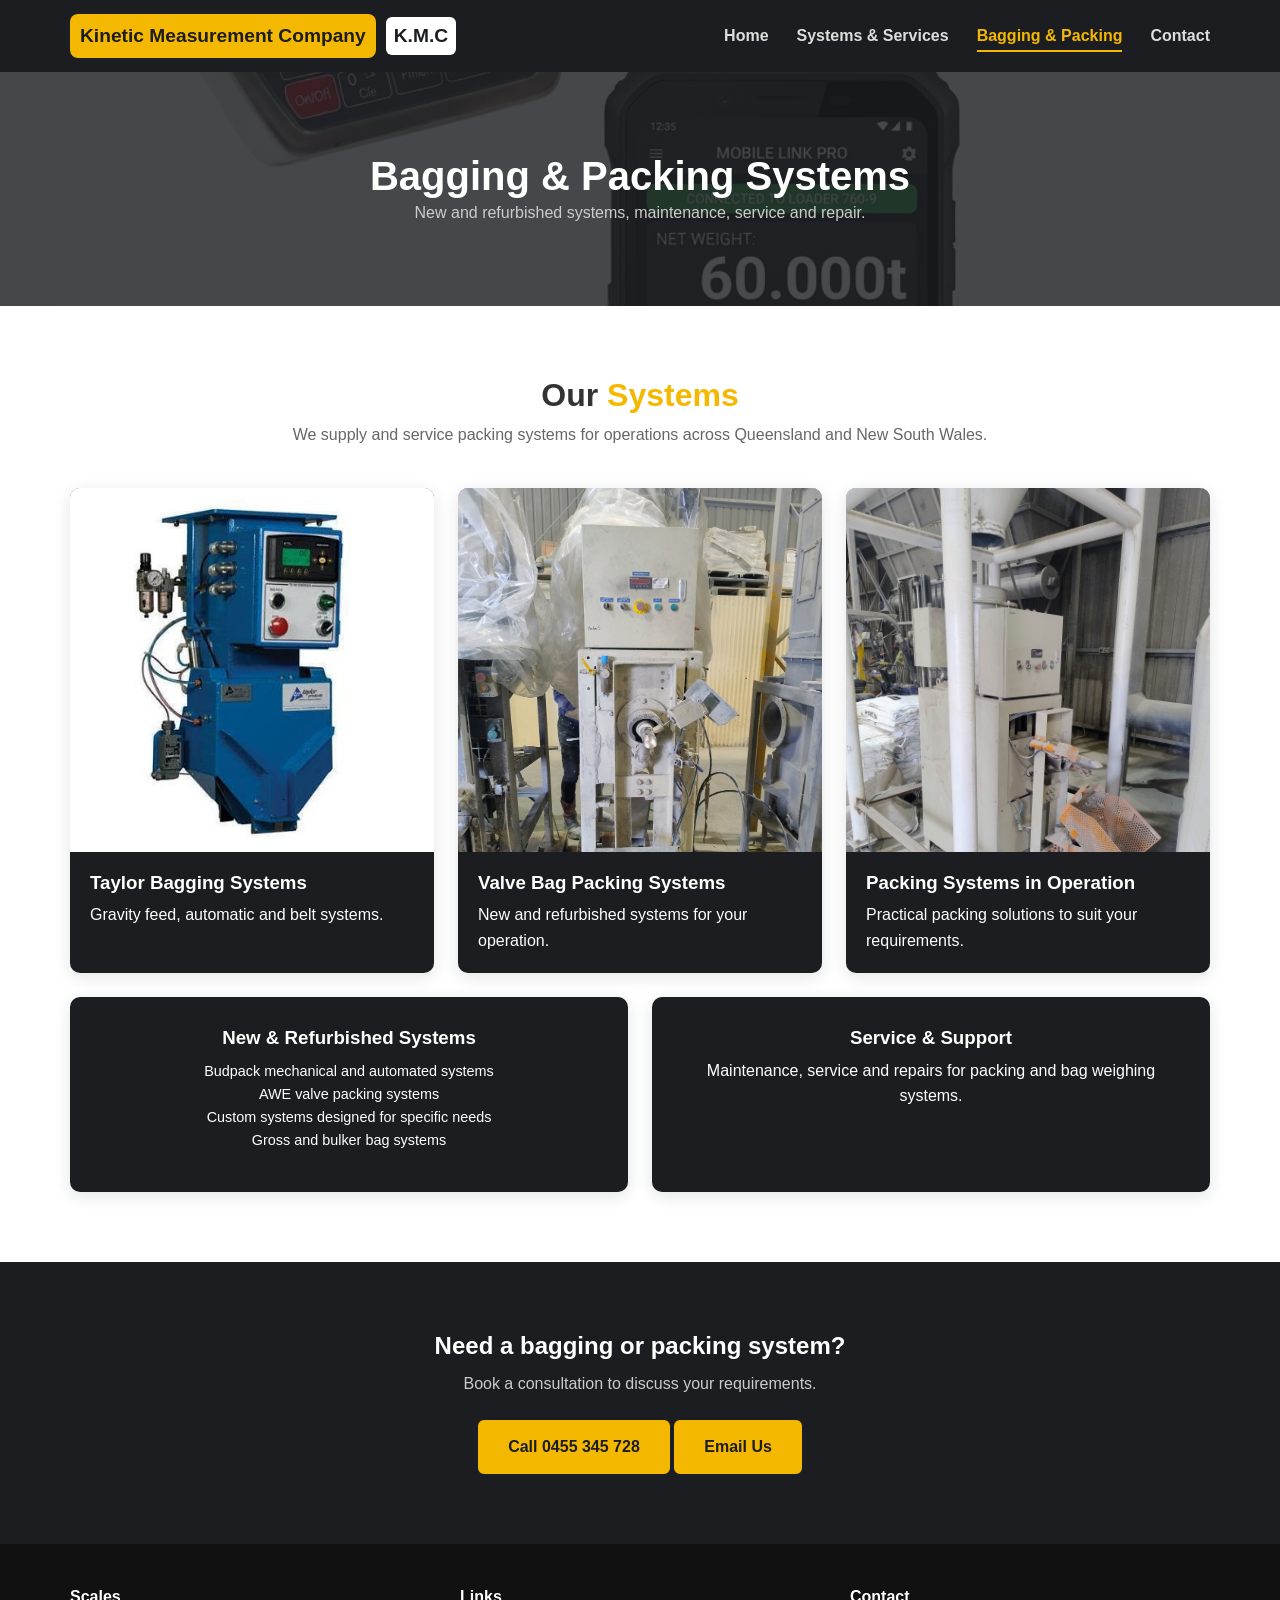
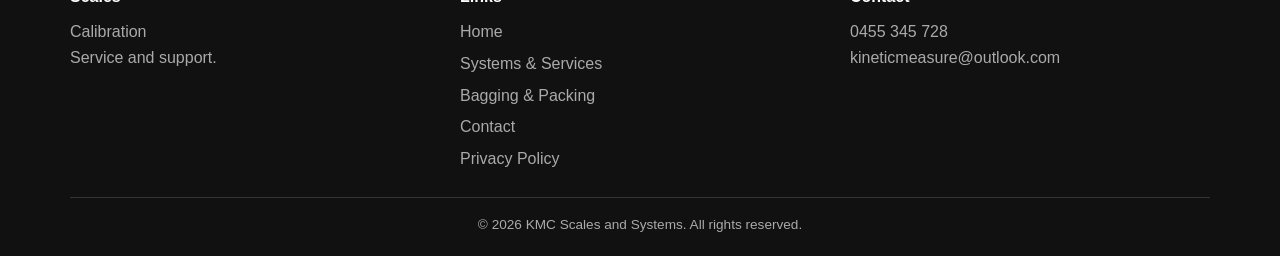
==== packing.html @ d8af0685 "Prepare KMC site for launch Co-authored-by: Copilot <223556219+Copilot@users.noreply.github.com>" ====
<!DOCTYPE html>
<html lang="en">
<head>
  <meta charset="UTF-8">
  <meta name="viewport" content="width=device-width, initial-scale=1">
  <meta name="robots" content="index, follow">
  <title>Bagging &amp; Packing | KMC Scales and Systems</title>
  <meta name="description" content="New and refurbished bagging and packing systems, service and repairs from KMC across Queensland and New South Wales.">
  <link rel="canonical" href="https://kineticmeasure.com.au/packing.html">
  <link rel="stylesheet" href="css/style.css">
</head>
<body>

<a class="skip-link" href="#main-content">Skip to content</a>
<header>
  <div class="container nav">
    <a href="index.html" class="logo">
      <span class="logo-placeholder" aria-hidden="true">Kinetic Measurement Company</span>
      <span>K.M.C</span>
    </a>
    <button class="menu-toggle" type="button" aria-label="Toggle navigation" aria-expanded="false" aria-controls="primary-navigation">&#9776;</button>
    <nav id="primary-navigation" aria-label="Primary navigation">
      <ul>
        <li><a href="index.html">Home</a></li>
        <li><a href="sales-services.html">Systems &amp; Services</a></li>
        <li><a href="packing.html" class="active" aria-current="page">Bagging &amp; Packing</a></li>
        <li><a href="index.html#contact">Contact</a></li>
      </ul>
    </nav>
  </div>
</header>

<main id="main-content">
  <section class="page-hero">
    <div class="container">
      <h1>Bagging &amp; Packing Systems</h1>
      <p>New and refurbished systems, maintenance, service and repair.</p>
    </div>
  </section>

  <section id="packing">
    <div class="container">
      <h2 class="section-title">Our <span>Systems</span></h2>
      <p class="section-sub">We supply and service packing systems for operations across Queensland and New South Wales.</p>
      <div class="grid">
        <article class="card">
          <div class="img-slot"><img src="images/taylor.jpg" alt="Taylor bagging system" loading="lazy" decoding="async"></div>
          <div class="card-body">
            <h3>Taylor Bagging Systems</h3>
            <p>Gravity feed, automatic and belt systems.</p>
          </div>
        </article>
        <article class="card">
          <div class="img-slot"><img src="images/Valve.jpg" alt="Valve bag packing system installed at a customer site" loading="lazy" decoding="async"></div>
          <div class="card-body">
            <h3>Valve Bag Packing Systems</h3>
            <p>New and refurbished systems for your operation.</p>
          </div>
        </article>
        <article class="card">
          <div class="img-slot"><img src="images/vpe.jpg" alt="Packing system in operation at an industrial site" loading="lazy" decoding="async"></div>
          <div class="card-body">
            <h3>Packing Systems in Operation</h3>
            <p>Practical packing solutions to suit your requirements.</p>
          </div>
        </article>
      </div>
      <div class="grid packing-details">
        <article class="card service-card">
          <h3>New &amp; Refurbished Systems</h3>
          <ul>
            <li>Budpack mechanical and automated systems</li>
            <li>AWE valve packing systems</li>
            <li>Custom systems designed for specific needs</li>
            <li>Gross and bulker bag systems</li>
          </ul>
        </article>
        <article class="card service-card">
          <h3>Service &amp; Support</h3>
          <p>Maintenance, service and repairs for packing and bag weighing systems.</p>
        </article>
      </div>
    </div>
  </section>

  <section class="cta">
    <div class="container">
      <h2>Need a bagging or packing system?</h2>
      <p>Book a consultation to discuss your requirements.</p>
      <a href="tel:0455345728" class="btn">Call 0455 345 728</a>
      <a href="mailto:kineticmeasure@outlook.com?subject=Packing%20Systems%20Enquiry" class="btn">Email Us</a>
    </div>
  </section>
</main>

<footer>
  <div class="container">
    <div class="foot">
      <div><h4>Scales</h4>Calibration<p> Service and support.</p></div>
      <div><h4>Links</h4><ul><li><a href="index.html">Home</a></li><li><a href="sales-services.html">Systems &amp; Services</a></li><li><a href="packing.html">Bagging &amp; Packing</a></li><li><a href="index.html#contact">Contact</a></li><li><a href="privacy-policy.html">Privacy Policy</a></li></ul></div>
      <div><h4>Contact</h4><p><a href="tel:0455345728">0455 345 728</a><br><a href="mailto:kineticmeasure@outlook.com">kineticmeasure@outlook.com</a></p></div>
    </div>
    <div class="copy">&copy; <span class="year">2026</span> KMC Scales and Systems. All rights reserved.</div>
  </div>
</footer>

<script src="js/main.js"></script>
</body>
</html>
---- css/style.css ----
:root {
  --yellow: #f5b800;
  --dark: #1b1d21;
  --dark-2: #2a2d33;
  --light: #f4f5f7;
  --text: #333;
  --radius: 10px;
}
* { box-sizing: border-box; margin: 0; padding: 0; }
html { scroll-behavior: smooth; scroll-padding-top: 84px; }
body { font-family: "Segoe UI", Arial, sans-serif; color: var(--text); line-height: 1.6; background: #fff; }
img { max-width: 100%; display: block; }
a { color: inherit; text-decoration: none; }
.container { width: min(1140px, 92%); margin: 0 auto; }
section { padding: clamp(44px, 7vw, 70px) 0; }
h1, h2, h3 { line-height: 1.2; }
.section-title { text-align: center; font-size: clamp(1.65rem, 4vw, 2rem); margin-bottom: 8px; }
.align-left { text-align: left; }
.section-sub { text-align: center; color: #666; margin-bottom: 40px; }
.section-title span { color: var(--yellow); }
a:focus-visible, button:focus-visible, input:focus-visible, select:focus-visible, textarea:focus-visible { outline: 3px solid var(--yellow); outline-offset: 3px; }
.skip-link { position: absolute; top: -60px; left: 12px; z-index: 200; padding: 10px 16px; background: #fff; color: var(--dark); border-radius: 0 0 6px 6px; }
.skip-link:focus { top: 0; }

/* Buttons */
.btn { display: inline-block; padding: 12px 28px; border-radius: 6px; font-weight: 700; border: 2px solid var(--yellow); background: var(--yellow); color: var(--dark); cursor: pointer; transition: .2s; font-size: 1rem; }
.btn:hover { background: transparent; color: var(--yellow); }
.btn.outline { background: transparent; color: #fff; border-color: #fff; }
.btn.outline:hover { background: #fff; color: var(--dark); }

/* Header */
header { background: var(--dark); position: sticky; top: 0; z-index: 100; }
.nav { display: flex; align-items: center; justify-content: space-between; height: 72px; }
.logo { display: flex; align-items: center; gap: 10px; color: #fff; font-weight: 800; font-size: 1.2rem; }
.logo > span:last-child { padding: 4px 8px; background: #fff; color: var(--dark); border-radius: 6px; }
.logo img { height: 44px; width: auto; }
.logo .logo-placeholder { min-width: 44px; height: 44px; padding: 0 10px; background: var(--yellow); color: var(--dark); display: grid; place-items: center; border-radius: 8px; font-weight: 900; white-space: nowrap; }
nav ul { display: flex; list-style: none; gap: 28px; }
nav a { color: #ddd; font-weight: 600; padding: 6px 0; border-bottom: 2px solid transparent; }
nav a:hover, nav a.active { color: var(--yellow); border-color: var(--yellow); }
.menu-toggle { display: none; background: none; border: 0; color: #fff; font-size: 1.8rem; cursor: pointer; }

/* Hero */
.hero { background: linear-gradient(rgba(27,29,33,.78), rgba(27,29,33,.78)), url("../images/Loadsystem.png") center/cover, var(--dark-2); color: #fff; padding: clamp(76px, 12vw, 130px) 0; }
.hero h1 { font-size: clamp(2rem, 5vw, 3.4rem); max-width: 700px; }
.hero h1 span { color: var(--yellow); }
.hero p { max-width: 560px; margin: 20px 0 30px; font-size: 1.1rem; color: #ddd; }
.hero .btn { margin-right: 10px; margin-bottom: 10px; }
.page-hero { padding: clamp(56px, 9vw, 80px) 0; background: linear-gradient(rgba(27,29,33,.8), rgba(27,29,33,.8)), url("../images/Loadsystem.png") center/cover, var(--dark-2); color: #fff; text-align: center; }
.page-hero h1 { font-size: clamp(2rem, 5vw, 2.5rem); }
.page-hero p { color: #ccc; }

/* Stats */
.stats { background: var(--dark); padding: 30px 0; }
.stats .container { display: grid; grid-template-columns: repeat(auto-fit, minmax(150px, 1fr)); text-align: center; gap: 20px; }
.stats strong { display: block; font-size: clamp(1rem, 2.4vw, 1.45rem); line-height: 1.3; color: #fff; }

/* Cards */
.grid { display: grid; grid-template-columns: repeat(auto-fit, minmax(min(100%, 250px), 1fr)); gap: 24px; }
.card { background: var(--dark); color: #fff; border-radius: var(--radius); box-shadow: 0 4px 16px rgba(27,29,33,.12); overflow: hidden; transition: .25s; }
.card:hover { transform: translateY(-5px); box-shadow: 0 10px 24px rgba(0,0,0,.15); }
.card-body { padding: 20px; }
.card h3 { margin-bottom: 8px; }
.card .price { color: #fff; font-weight: 800; font-size: 1.1rem; }
.card ul { list-style: none; font-size: .9rem; color: #fff; margin: 10px 0; }
.service-card { padding: 30px 24px; text-align: center; }
.section-action { text-align: center; margin-top: 30px; }
.card.orange-text { color: var(--yellow); }
.card.orange-text ul, .card.orange-text .price { color: var(--yellow); filter: none; }
.service-card .icon { font-size: 2.4rem; margin-bottom: 10px; }
.bg-light { background: var(--light); }

/* Image placeholders (replace by <img>) */
.img-slot { aspect-ratio: 3/4; background: #d9dce1; display: grid; place-items: center; color: #777; font-size: .9rem; overflow: hidden; }
.img-slot img { width: 100%; height: 100%; object-fit: cover; }
#sales .img-slot { aspect-ratio: 1 / 1; }
#sales .img-slot img { object-fit: contain; }
#packing .img-slot { aspect-ratio: 1 / 1; background: #f0f0f0; }
#packing .img-slot img { object-fit: contain; }
.packing-details { margin-top: 24px; }

/* Showcase */
.filters { display: flex; flex-wrap: wrap; justify-content: center; gap: 10px; margin-bottom: 30px; }
.filter-btn { padding: 8px 20px; border-radius: 30px; border: 2px solid var(--dark); background: #fff; font-weight: 600; cursor: pointer; }
.filter-btn.active, .filter-btn:hover { background: var(--yellow); border-color: var(--yellow); color: var(--dark); }
.gallery { display: grid; grid-template-columns: repeat(auto-fill, minmax(min(100%, 460px), 1fr)); gap: 20px; }
.gallery .item { cursor: pointer; position: relative; border-radius: var(--radius); overflow: hidden; }
.gallery .item.hide { display: none; }
.gallery .caption { position: absolute; left: 0; right: 0; bottom: 0; padding: 14px; background: linear-gradient(transparent, rgba(0,0,0,.8)); color: #fff; font-weight: 600; }
.gallery .item:hover img { transform: scale(1.06); }
.gallery .item img { transition: .3s; }
.lightbox { position: fixed; inset: 0; background: rgba(0,0,0,.9); display: none; place-items: center; z-index: 200; padding: 20px; }
.lightbox.open { display: grid; }
.lightbox img { max-height: 95vh; border-radius: 8px; }
.lightbox p { color: #fff; text-align: center; margin-top: 10px; }
.lightbox button { position: absolute; top: 20px; right: 28px; background: none; border: 0; color: #fff; font-size: 2.5rem; cursor: pointer; }

/* About / Contact */
.split { display: grid; grid-template-columns: 1fr 1fr; gap: 40px; align-items: center; }
.split ul { margin: 14px 0 0 20px; }
form { display: grid; gap: 14px; }
form label { font-weight: 600; margin-bottom: -10px; }
input, select, textarea { width: 100%; padding: 12px; border: 1px solid #ccc; border-radius: 6px; font: inherit; }
input:focus, select:focus, textarea:focus { outline: 2px solid var(--yellow); }
.form-msg { color: var(--dark); font-weight: 600; }
.form-msg[hidden] { display: none; }
.contact-info p { margin-bottom: 10px; }
.contact-info a { text-decoration: underline; text-underline-offset: 3px; }
.cta { background: var(--dark); color: #fff; text-align: center; }
.cta p { margin: 10px 0 24px; color: #ccc; }

/* Footer */
footer { background: #111; color: #aaa; padding: 40px 0 20px; }
.foot { display: grid; grid-template-columns: repeat(auto-fit, minmax(200px, 1fr)); gap: 30px; margin-bottom: 20px; }
footer h4 { color: #fff; margin-bottom: 10px; }
footer li { list-style: none; margin-bottom: 6px; }
footer a:hover { color: var(--yellow); }
.copy { text-align: center; border-top: 1px solid #333; padding-top: 16px; font-size: .85rem; }

/* Privacy policy */
.policy-content { padding: 50px 0 70px; }
.policy-content .container { max-width: 850px; }
.policy-content .container > p:first-child { margin-top: 0; }
.policy-content p { margin: 0 0 18px; }
.policy-content h2 { font-size: 1.35rem; margin: 30px 0 8px; }
.policy-content a { color: var(--yellow); text-decoration: underline; }
.policy-draft { padding: 14px 18px; border-left: 4px solid var(--yellow); background: var(--light); }

@media (max-width: 800px) {
  .menu-toggle { display: block; width: 44px; height: 44px; }
  nav { position: absolute; top: 72px; left: 0; right: 0; background: var(--dark); display: none; box-shadow: 0 8px 16px rgba(0,0,0,.2); }
  nav.open { display: block; }
  nav ul { flex-direction: column; gap: 0; padding: 10px 4%; }
  nav li a { display: block; padding: 12px 0; }
  .split { grid-template-columns: 1fr; }
  .logo { font-size: clamp(.95rem, 4vw, 1.15rem); }
  .logo > span:last-child { max-width: 54vw; }
  .logo .logo-placeholder { width: 44px; min-width: 44px; padding: 0; overflow: hidden; font-size: 0; }
  .logo .logo-placeholder::after { content: "K"; font-size: 1rem; }
}

@media (max-width: 520px) {
  .stats { padding: 22px 0; }
  .stats .container { grid-template-columns: repeat(2, minmax(0, 1fr)); gap: 16px 10px; }
  .section-sub { margin-bottom: 28px; }
  .service-card { padding: 24px 18px; }
  .hero .btn { margin-right: 4px; padding: 12px 18px; }
  .foot { grid-template-columns: 1fr; gap: 22px; }
}

@media (prefers-reduced-motion: reduce) {
  html { scroll-behavior: auto; }
  *, *::before, *::after { scroll-behavior: auto !important; transition-duration: .01ms !important; animation-duration: .01ms !important; animation-iteration-count: 1 !important; }
}
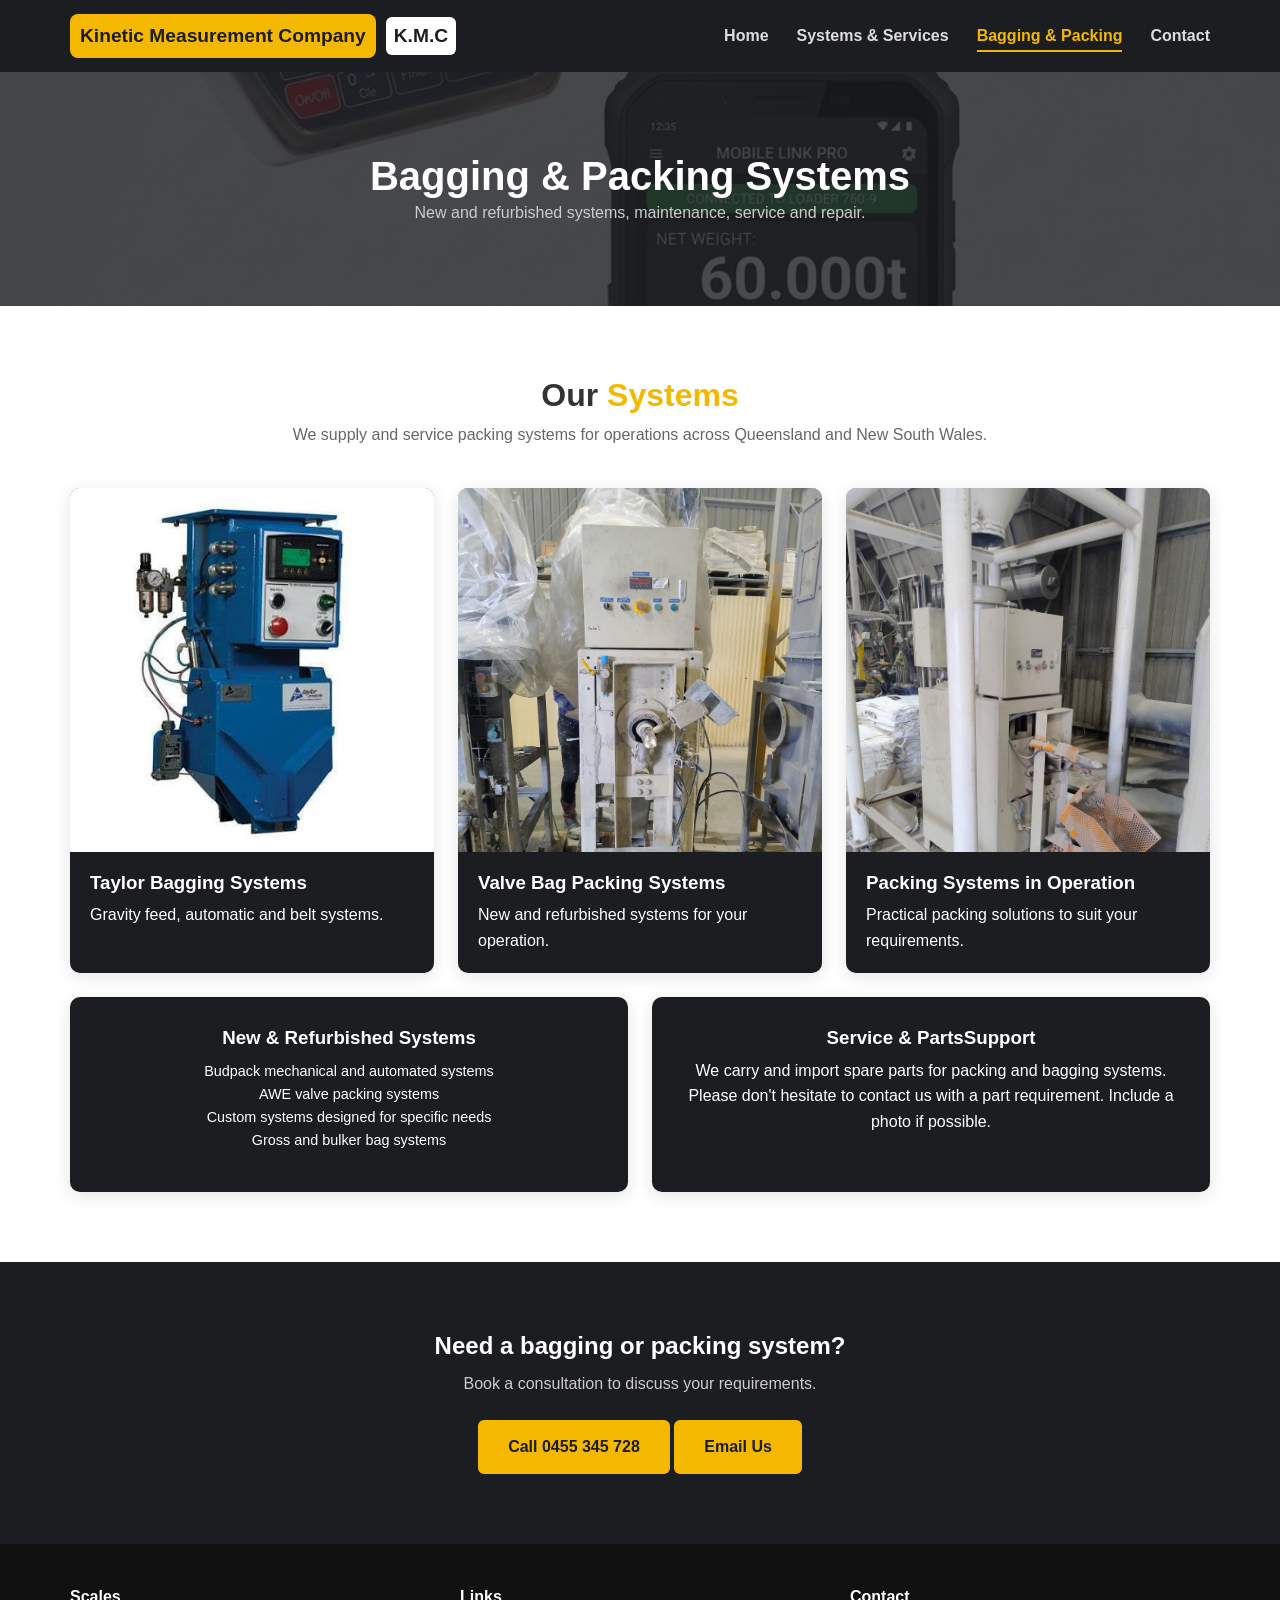
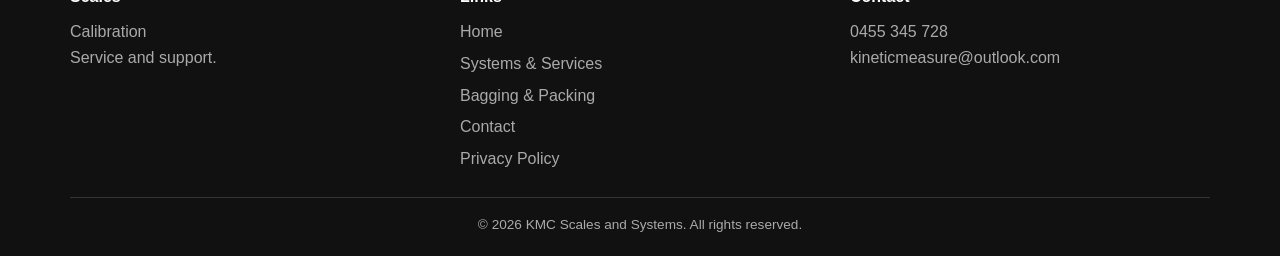
==== commit 540ea19e: "Update packing services section with parts availability information" ====
--- a/packing.html
+++ b/packing.html
@@ -76,8 +76,8 @@
           </ul>
         </article>
         <article class="card service-card">
-          <h3>Service &amp; Support</h3>
-          <p>Maintenance, service and repairs for packing and bag weighing systems.</p>
+          <h3>Service &amp; PartsSupport</h3>
+          <p>We carry and import spare parts for packing and bagging systems. Please don't hesitate to contact us with a part requirement. Include a photo if possible.</p>
         </article>
       </div>
     </div>
